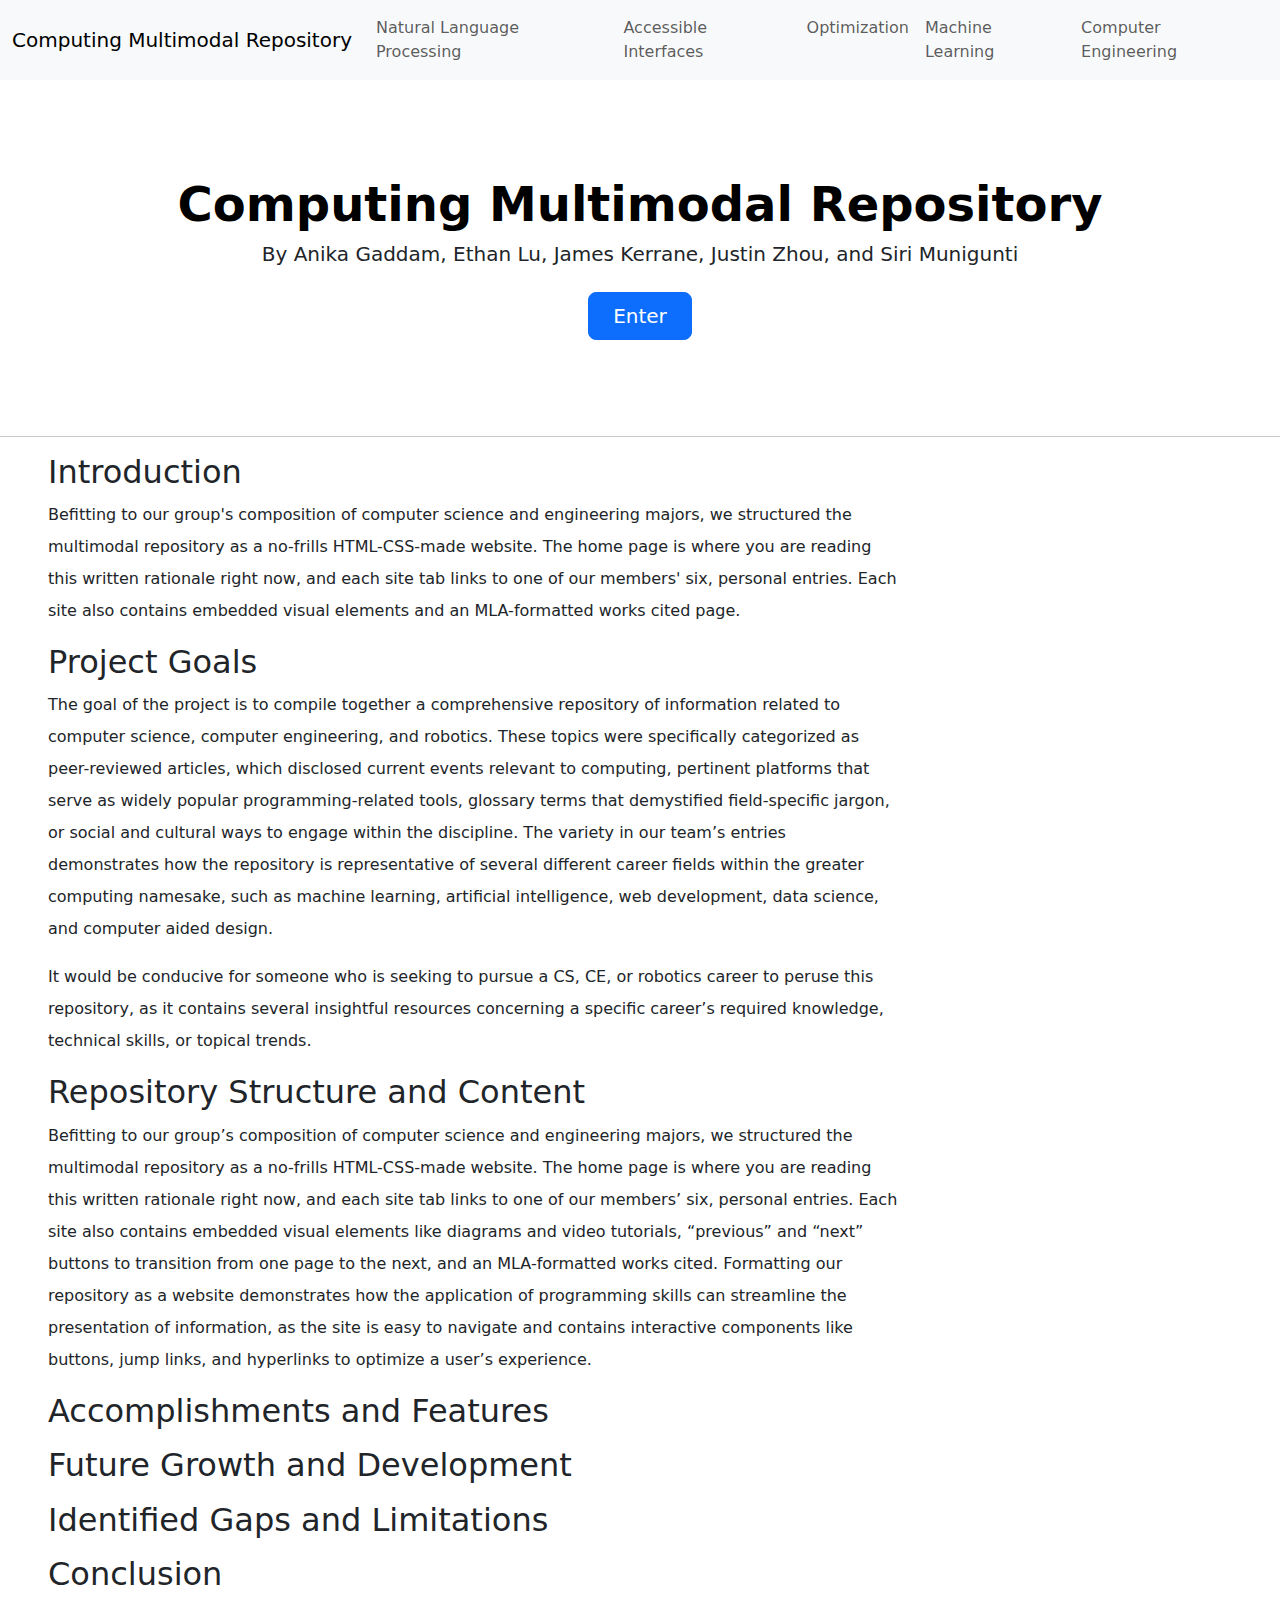
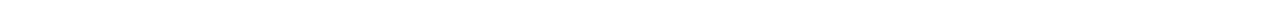
==== index.html @ 34c30ef9 "Remove unnecessary stylesheets, update styling" ====
<!DOCTYPE html>
<html lang="en">

<head>
    <meta charset="UTF-8" />
    <meta name="viewport" content="width=device-width, initial-scale=1" />
    <meta http-equiv="X-UA-Compatible" content="ie=edge" />
    <title>Computing Multimodal Repository</title>
    <!-- Bootstrap -->
    <link href="https://cdn.jsdelivr.net/npm/bootstrap@5.3.3/dist/css/bootstrap.min.css" rel="stylesheet"
        integrity="sha384-QWTKZyjpPEjISv5WaRU9OFeRpok6YctnYmDr5pNlyT2bRjXh0JMhjY6hW+ALEwIH" crossorigin="anonymous" />
    <link rel="stylesheet" href="index.css" />
</head>

<body>
    <!-- Navigation bar-->
    <nav class="navbar navbar-expand-lg bg-body-tertiary">
        <div class="container-fluid">
            <a class="navbar-brand" href="index.html">Computing Multimodal Repository</a>
            <button class="navbar-toggler" type="button" data-bs-toggle="collapse" data-bs-target="#navbarNav"
                aria-controls="navbarNav" aria-expanded="false" aria-label="Toggle navigation">
                <span class="navbar-toggler-icon"></span>
            </button>
            <div class="collapse navbar-collapse" id="navbarNav">
                <ul class="navbar-nav">
                    <li class="nav-item">
                        <a class="nav-link" href="natural-language-processing.html">Natural Language Processing</a>
                    </li>
                    <li class="nav-item">
                        <a class="nav-link" href="accessible-interfaces.html">Accessible Interfaces</a>
                    </li>
                    <li class="nav-item">
                        <a class="nav-link" href="optimization.html">Optimization</a>
                    </li>
                    <li class="nav-item">
                        <a class="nav-link" href="machine-learning.html">Machine Learning</a>
                    </li>
                    <li class="nav-item">
                        <a class="nav-link" href="computer-engineering.html">Computer Engineering</a>
                    </li>
                </ul>
            </div>
        </div>
    </nav>
    <!-- End navigation bar-->

    <!-- Begin main content -->
    <main>
        <div class="px-4 py-5 my-5 text-center">
            <h1 class="display-5 fw-bold text-body-emphasis">
                Computing Multimodal Repository
            </h1>
            <span class="h5 fw-light">By Anika Gaddam, Ethan Lu, James Kerrane, Justin Zhou, and Siri Munigunti</span>
            <div class="col-lg-6 mx-auto mt-4">
                <a href="natural-language-processing.html" class="btn btn-primary btn-lg px-4 gap-3">Enter</a>
            </div>
        </div>

        <hr />

        <div class="mx-5 lh-lg content-width">
            <h2>Introduction</h2>
            <!--
            * Brief overview of the project
            * Statement of the main goal: creating a repository for your field
            * Hook to engage the reader
            -->
            <p>Befitting to our group's composition of computer science and engineering majors, we structured the
                multimodal repository as a no-frills HTML-CSS-made website.</span> The home page is where you are
                reading this written rationale right now, and each site tab links to one of our members' six, personal
                entries. Each site also contains embedded visual elements and an MLA-formatted works cited page.</p>

            <h2>Project Goals</h2>
            <!--
            * Detailed explanation of specific project objectives
            * How these goals align with creating a comprehensive repository
            * Importance of these goals to the field
            -->
            <p>The goal of the project is to compile together a comprehensive repository of information related to
                computer science, computer engineering, and robotics. These topics were specifically categorized as
                peer-reviewed articles, which disclosed current events relevant to computing, pertinent platforms that
                serve as widely popular programming-related tools, glossary terms that demystified field-specific
                jargon, or social and cultural ways to engage within the discipline. The variety in our team’s entries
                demonstrates how the repository is representative of several different career fields within the greater
                computing namesake, such as machine learning, artificial intelligence, web development, data science,
                and computer aided design.</p>
            <p>It would be conducive for someone who is seeking to pursue a CS, CE, or robotics career to peruse this
                repository, as it contains several insightful resources concerning a specific career’s required
                knowledge, technical skills, or topical trends.</p>

            <h2>Repository Structure and Content</h2>
            <!--
            * Overview of the repository's organization
            * Types of information included
            * How the structure supports the project goals
            -->
            <p>Befitting to our group’s composition of computer science and engineering majors, we structured the
                multimodal repository as a no-frills HTML-CSS-made website. The home page is where you are reading this
                written rationale right now, and each site tab links to one of our members’ six, personal entries. Each
                site also contains embedded visual elements like diagrams and video tutorials, “previous” and “next”
                buttons to transition from one page to the next, and an MLA-formatted works cited. Formatting our
                repository as a website demonstrates how the application of programming skills can streamline the
                presentation of information, as the site is easy to navigate and contains interactive components like
                buttons, jump links, and hyperlinks to optimize a user’s experience.</p>

            <h2>Accomplishments and Features</h2>
            <!--
            * Key features of the repository
            * How these features contribute to achieving the project goals
            * Unique aspects that set this repository apart
            -->
            <p></p>

            <h2>Future Growth and Development</h2>
            <!--
            * Potential areas for expansion
            * Plans for keeping the repository up-to-date
            * Opportunities for user contributions or collaborations
            -->
            <p></p>

            <h2>Identified Gaps and Limitations</h2>
            <!--
            * Current limitations of the repository
            * Areas where more information is needed
            * Challenges faced and how they might be addressed
            -->
            <p></p>

            <h2>Conclusion</h2>
            <!--
            * Recap of the project's significance
            * Call to action for users or potential contributors
            * Final thoughts on the repository's impact on the field
            -->
            <p></p>
        </div>

        </div>

    </main>
    <!-- End main content -->

    <!-- Bootstrap -->
    <script src="https://cdn.jsdelivr.net/npm/bootstrap@5.3.3/dist/js/bootstrap.bundle.min.js"
        integrity="sha384-YvpcrYf0tY3lHB60NNkmXc5s9fDVZLESaAA55NDzOxhy9GkcIdslK1eN7N6jIeHz"
        crossorigin="anonymous"></script>
</body>

</html>
---- index.css ----
.content-width {
    max-width: 850px;
}
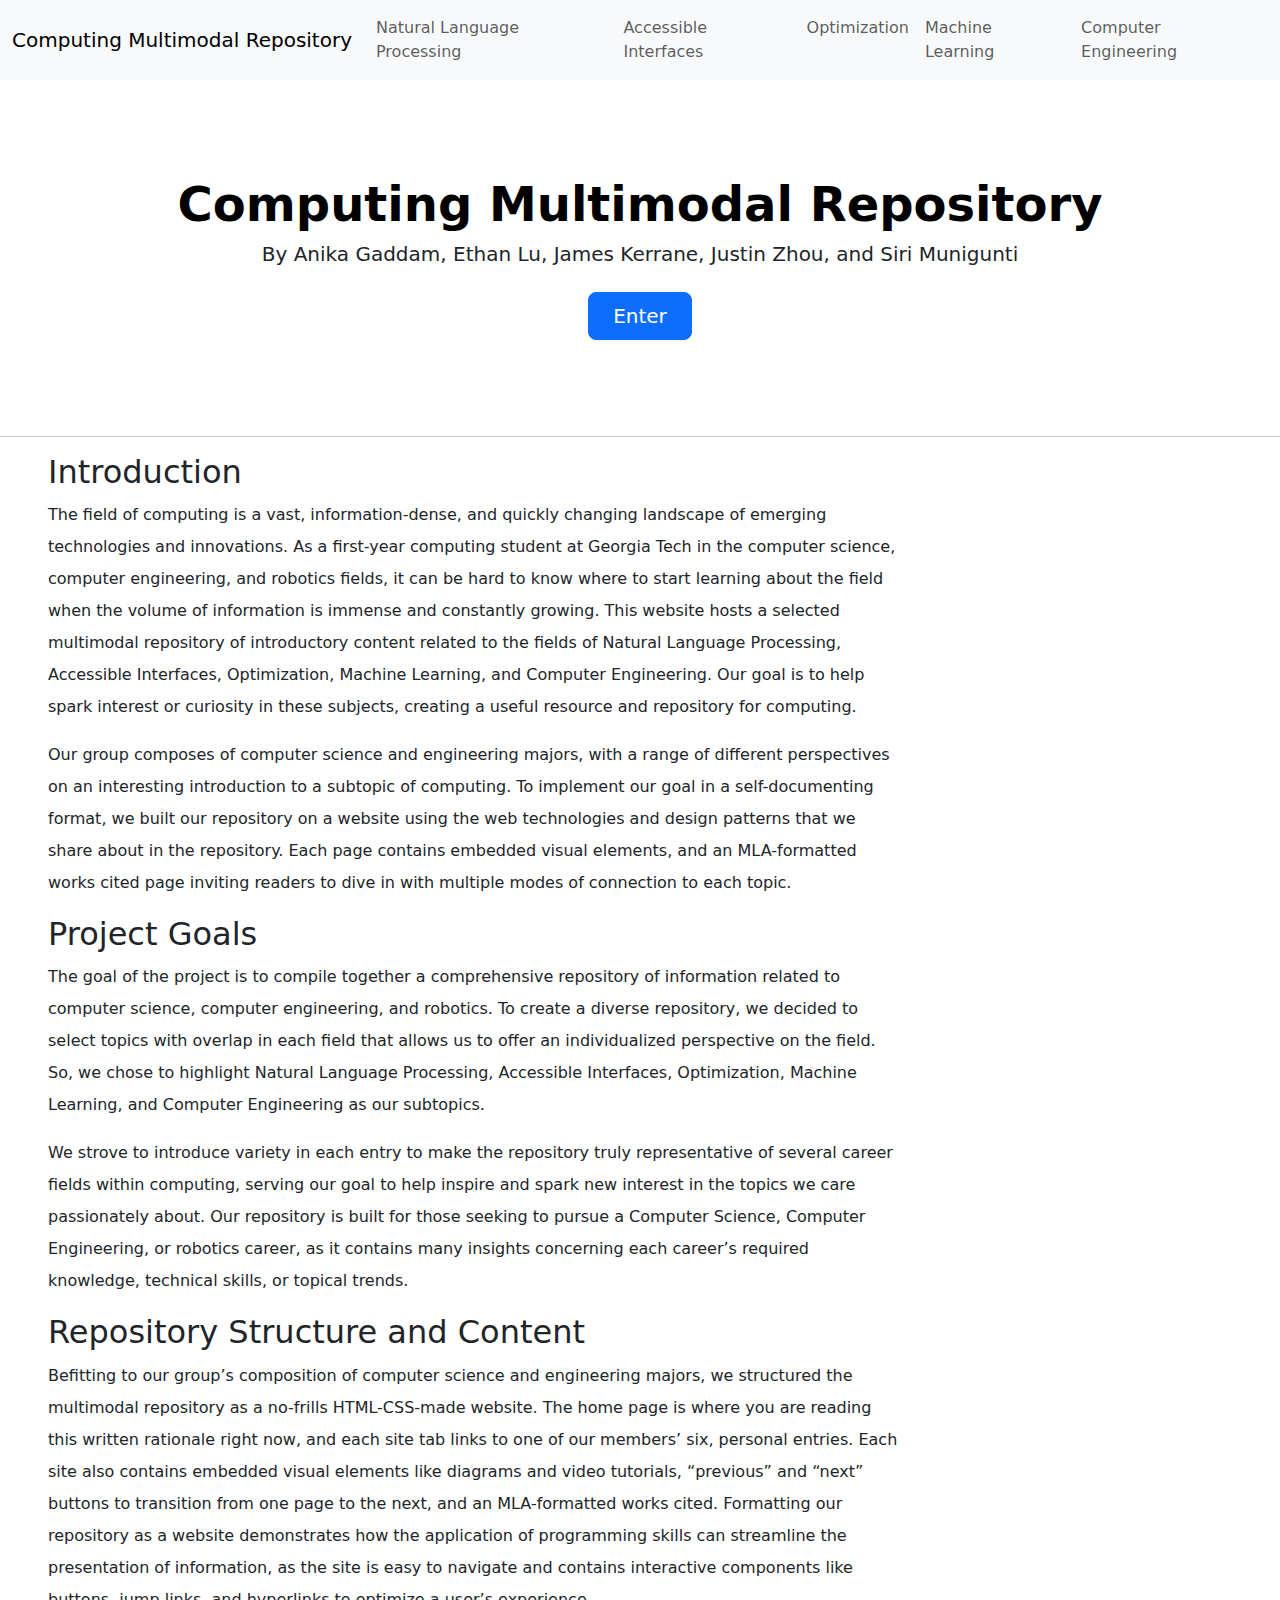
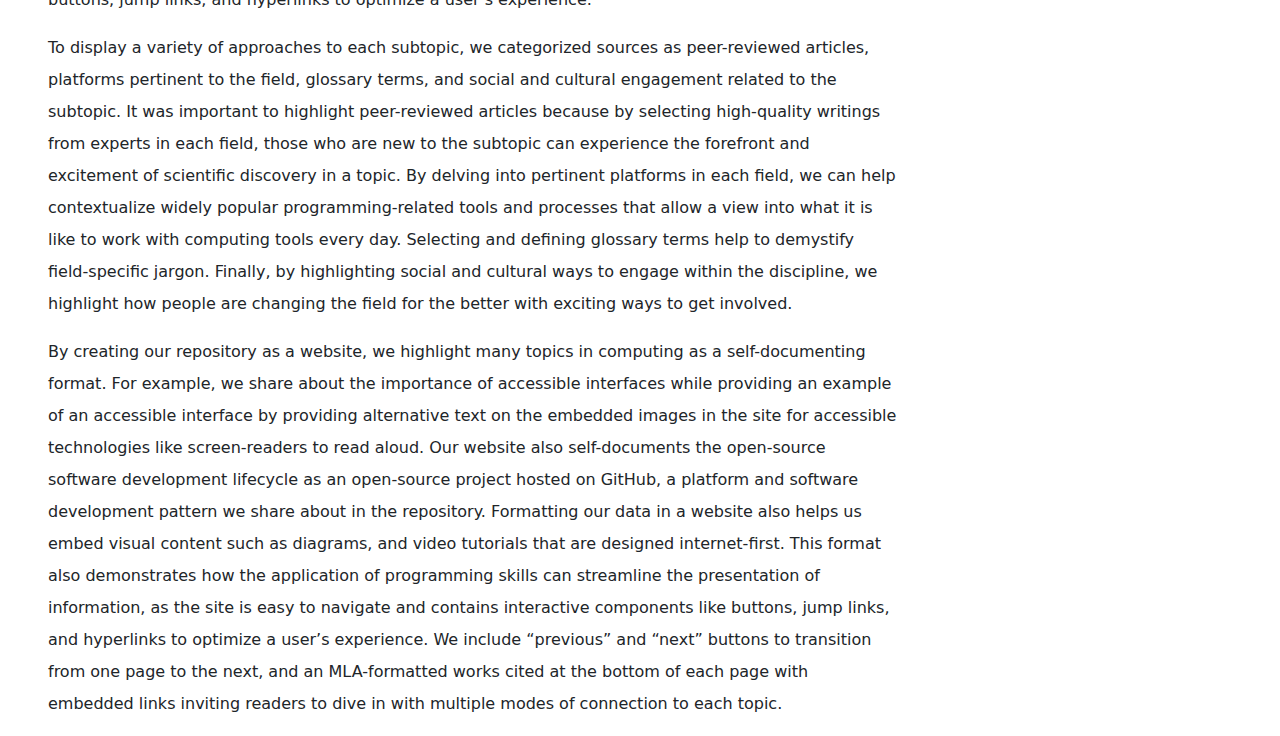
==== commit 38400c75: "Add first half of introduction" ====
--- a/index.html
+++ b/index.html
@@ -65,10 +65,19 @@
             * Statement of the main goal: creating a repository for your field
             * Hook to engage the reader
             -->
-            <p>Befitting to our group's composition of computer science and engineering majors, we structured the
-                multimodal repository as a no-frills HTML-CSS-made website.</span> The home page is where you are
-                reading this written rationale right now, and each site tab links to one of our members' six, personal
-                entries. Each site also contains embedded visual elements and an MLA-formatted works cited page.</p>
+            <p>The field of computing is a vast, information-dense, and quickly changing landscape of emerging
+                technologies and innovations. As a first-year computing student at Georgia Tech in the computer science,
+                computer engineering, and robotics fields, it can be hard to know where to start learning about the
+                field when the volume of information is immense and constantly growing. This website hosts a selected
+                multimodal repository of introductory content related to the fields of Natural Language Processing,
+                Accessible Interfaces, Optimization, Machine Learning, and Computer Engineering. Our goal is to help
+                spark interest or curiosity in these subjects, creating a useful resource and repository for computing.
+            </p>
+            <p>Our group composes of computer science and engineering majors, with a range of different perspectives on
+                an interesting introduction to a subtopic of computing. To implement our goal in a self-documenting
+                format, we built our repository on a website using the web technologies and design patterns that we
+                share about in the repository. Each page contains embedded visual elements, and an MLA-formatted works
+                cited page inviting readers to dive in with multiple modes of connection to each topic.</p>
 
             <h2>Project Goals</h2>
             <!--
@@ -77,15 +86,14 @@
             * Importance of these goals to the field
             -->
             <p>The goal of the project is to compile together a comprehensive repository of information related to
-                computer science, computer engineering, and robotics. These topics were specifically categorized as
-                peer-reviewed articles, which disclosed current events relevant to computing, pertinent platforms that
-                serve as widely popular programming-related tools, glossary terms that demystified field-specific
-                jargon, or social and cultural ways to engage within the discipline. The variety in our team’s entries
-                demonstrates how the repository is representative of several different career fields within the greater
-                computing namesake, such as machine learning, artificial intelligence, web development, data science,
-                and computer aided design.</p>
-            <p>It would be conducive for someone who is seeking to pursue a CS, CE, or robotics career to peruse this
-                repository, as it contains several insightful resources concerning a specific career’s required
+                computer science, computer engineering, and robotics. To create a diverse repository, we decided to
+                select topics with overlap in each field that allows us to offer an individualized perspective on the
+                field. So, we chose to highlight Natural Language Processing, Accessible Interfaces, Optimization,
+                Machine Learning, and Computer Engineering as our subtopics.</p>
+            <p>We strove to introduce variety in each entry to make the repository truly representative of several
+                career fields within computing, serving our goal to help inspire and spark new interest in the topics we
+                care passionately about. Our repository is built for those seeking to pursue a Computer Science,
+                Computer Engineering, or robotics career, as it contains many insights concerning each career’s required
                 knowledge, technical skills, or topical trends.</p>
 
             <h2>Repository Structure and Content</h2>
@@ -102,8 +110,30 @@
                 repository as a website demonstrates how the application of programming skills can streamline the
                 presentation of information, as the site is easy to navigate and contains interactive components like
                 buttons, jump links, and hyperlinks to optimize a user’s experience.</p>
+            <p>To display a variety of approaches to each subtopic, we categorized sources as peer-reviewed articles,
+                platforms pertinent to the field, glossary terms, and social and cultural engagement related to the
+                subtopic. It was important to highlight peer-reviewed articles because by selecting high-quality
+                writings from experts in each field, those who are new to the subtopic can experience the forefront and
+                excitement of scientific discovery in a topic. By delving into pertinent platforms in each field, we can
+                help contextualize widely popular programming-related tools and processes that allow a view into what it
+                is like to work with computing tools every day. Selecting and defining glossary terms help to demystify
+                field-specific jargon. Finally, by highlighting social and cultural ways to engage within the
+                discipline, we highlight how people are changing the field for the better with exciting ways to get
+                involved.</p>
+            <p>By creating our repository as a website, we highlight many topics in computing as a self-documenting
+                format. For example, we share about the importance of accessible interfaces while providing an example
+                of an accessible interface by providing alternative text on the embedded images in the site for
+                accessible technologies like screen-readers to read aloud. Our website also self-documents the
+                open-source software development lifecycle as an open-source project hosted on GitHub, a platform and
+                software development pattern we share about in the repository. Formatting our data in a website also
+                helps us embed visual content such as diagrams, and video tutorials that are designed internet-first.
+                This format also demonstrates how the application of programming skills can streamline the presentation
+                of information, as the site is easy to navigate and contains interactive components like buttons, jump
+                links, and hyperlinks to optimize a user’s experience. We include “previous” and “next” buttons to
+                transition from one page to the next, and an MLA-formatted works cited at the bottom of each page with
+                embedded links inviting readers to dive in with multiple modes of connection to each topic. </p>
 
-            <h2>Accomplishments and Features</h2>
+            <!-- <h2>Accomplishments and Features</h2> -->
             <!--
             * Key features of the repository
             * How these features contribute to achieving the project goals
@@ -111,7 +141,7 @@
             -->
             <p></p>
 
-            <h2>Future Growth and Development</h2>
+            <!-- <h2>Future Growth and Development</h2> -->
             <!--
             * Potential areas for expansion
             * Plans for keeping the repository up-to-date
@@ -119,7 +149,7 @@
             -->
             <p></p>
 
-            <h2>Identified Gaps and Limitations</h2>
+            <!-- <h2>Identified Gaps and Limitations</h2> -->
             <!--
             * Current limitations of the repository
             * Areas where more information is needed
@@ -127,7 +157,7 @@
             -->
             <p></p>
 
-            <h2>Conclusion</h2>
+            <!-- <h2>Conclusion</h2> -->
             <!--
             * Recap of the project's significance
             * Call to action for users or potential contributors
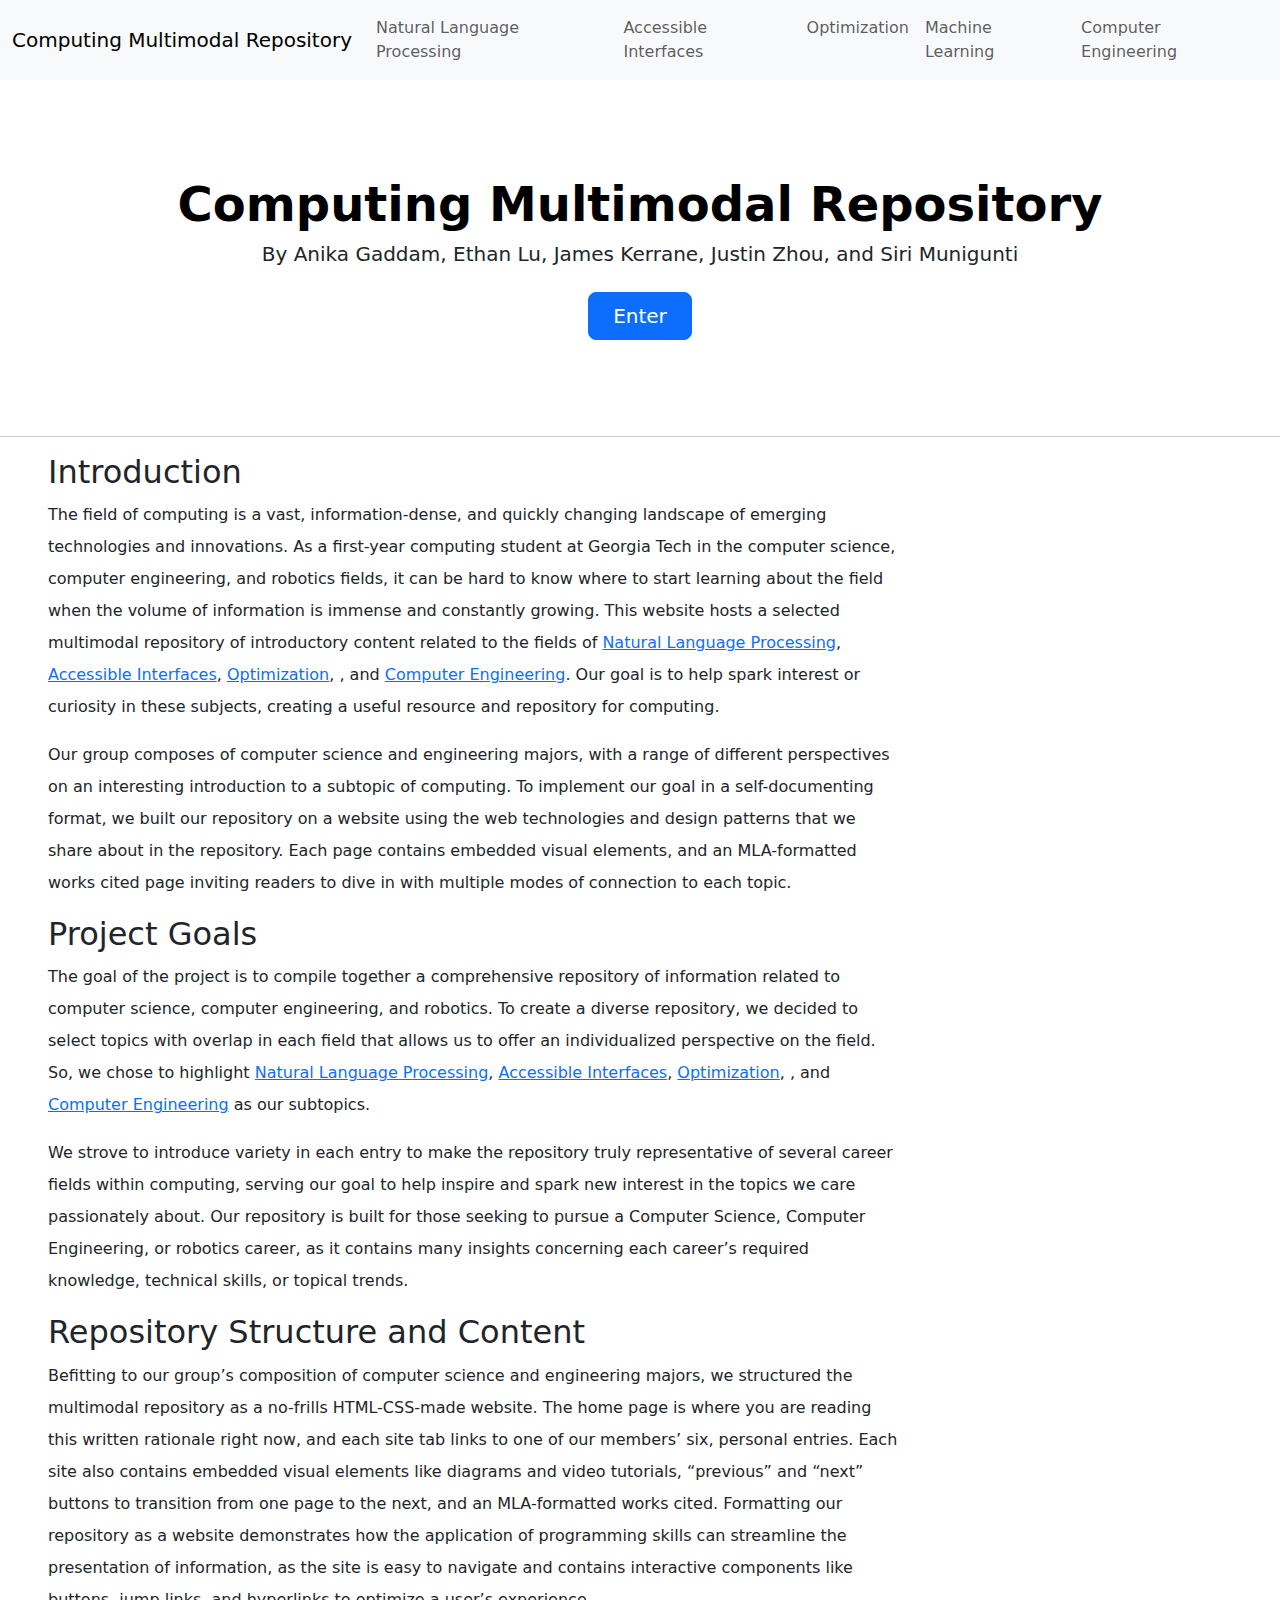
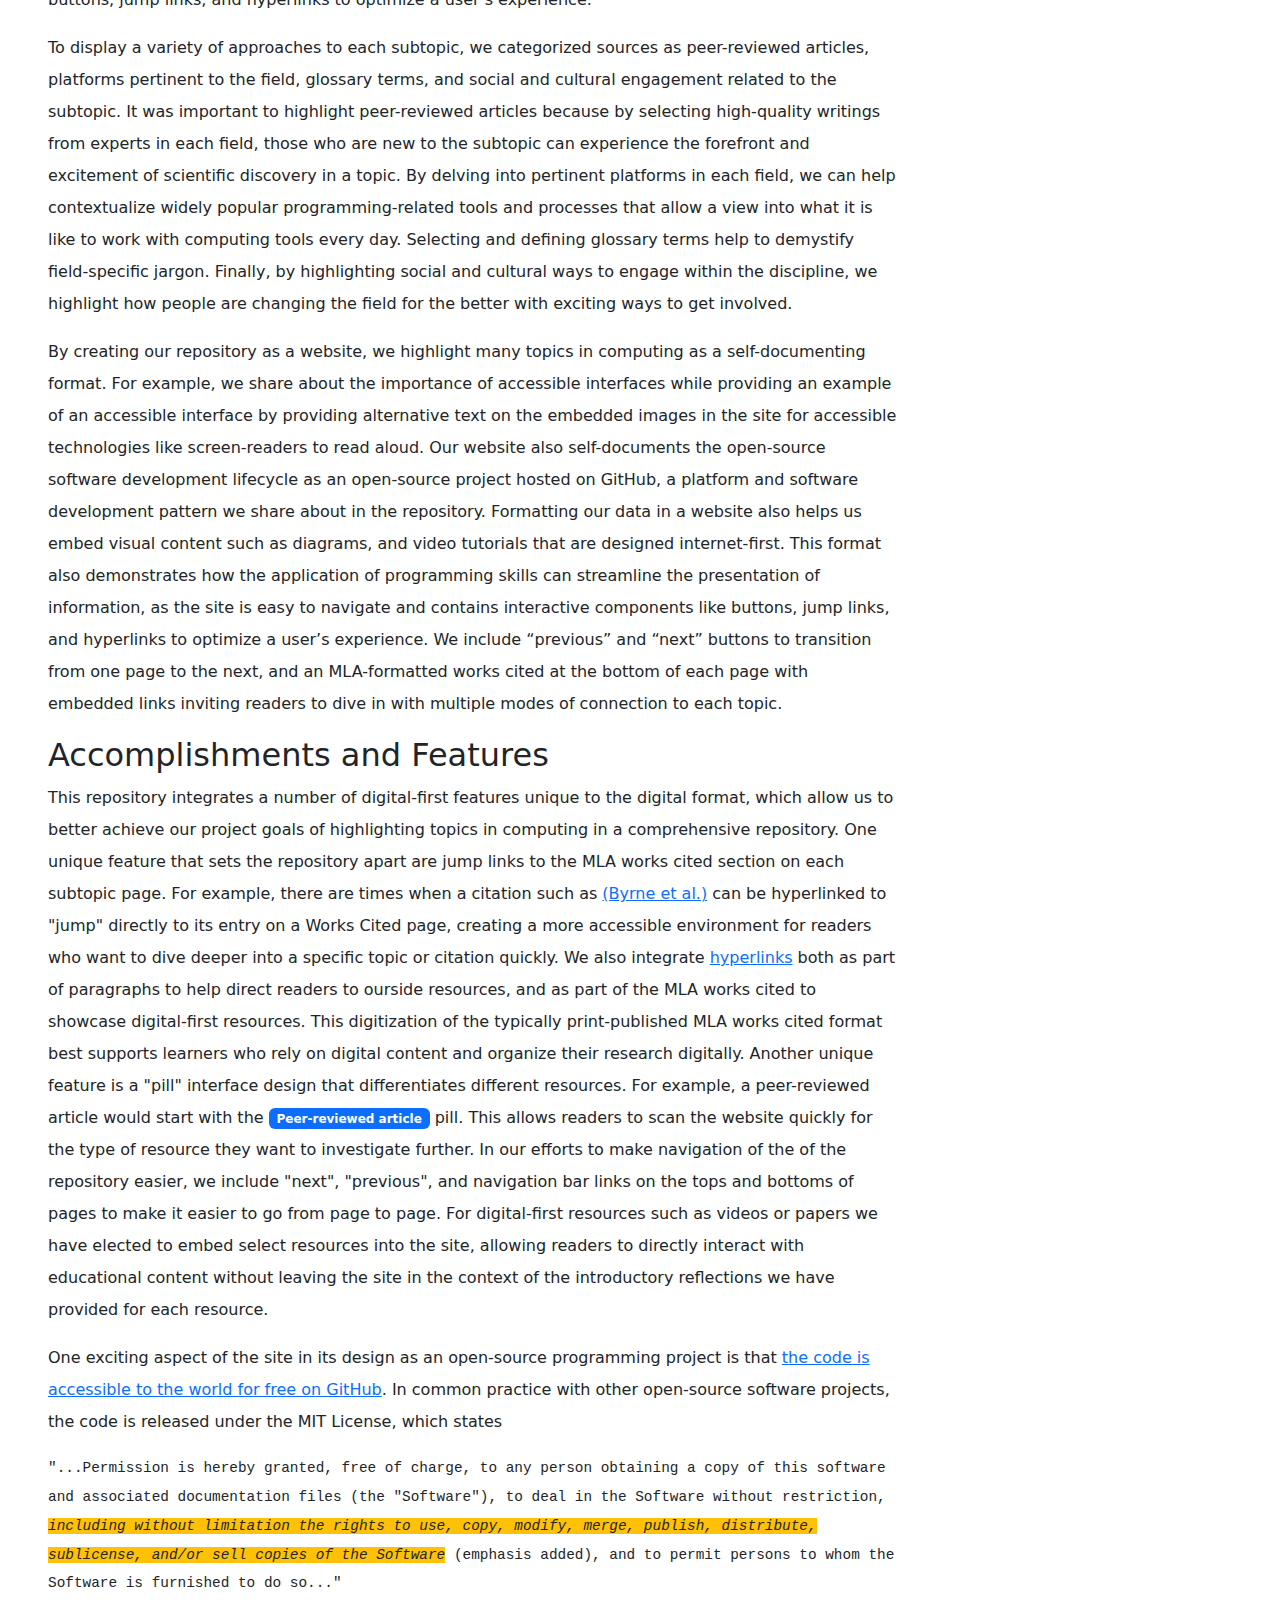
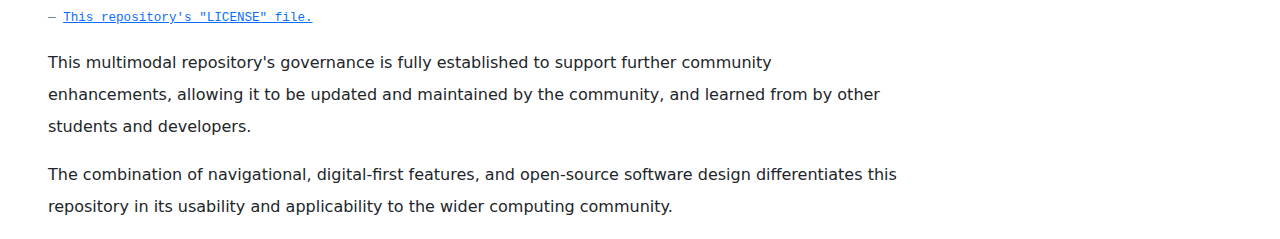
==== commit 39d8468a: "Add accomplishments and features" ====
--- a/index.html
+++ b/index.html
@@ -65,12 +65,15 @@
             * Statement of the main goal: creating a repository for your field
             * Hook to engage the reader
             -->
-            <p>The field of computing is a vast, information-dense, and quickly changing landscape of emerging
+            <p id="jump">The field of computing is a vast, information-dense, and quickly changing landscape of emerging
                 technologies and innovations. As a first-year computing student at Georgia Tech in the computer science,
                 computer engineering, and robotics fields, it can be hard to know where to start learning about the
                 field when the volume of information is immense and constantly growing. This website hosts a selected
-                multimodal repository of introductory content related to the fields of Natural Language Processing,
-                Accessible Interfaces, Optimization, Machine Learning, and Computer Engineering. Our goal is to help
+                multimodal repository of introductory content related to the fields of <a
+                    href="natural-language-processing.html">Natural Language Processing</a>,
+                <a href="accessible-interfaces.html">Accessible Interfaces</a>, <a
+                    href="optimization.html">Optimization</a>, <a href="machine-learning.html" Machine Learning></a>,
+                and <a href="computer-engineering.html">Computer Engineering</a>. Our goal is to help
                 spark interest or curiosity in these subjects, creating a useful resource and repository for computing.
             </p>
             <p>Our group composes of computer science and engineering majors, with a range of different perspectives on
@@ -88,8 +91,12 @@
             <p>The goal of the project is to compile together a comprehensive repository of information related to
                 computer science, computer engineering, and robotics. To create a diverse repository, we decided to
                 select topics with overlap in each field that allows us to offer an individualized perspective on the
-                field. So, we chose to highlight Natural Language Processing, Accessible Interfaces, Optimization,
-                Machine Learning, and Computer Engineering as our subtopics.</p>
+                field. So, we chose to highlight <a href="natural-language-processing.html">Natural Language
+                    Processing</a>,
+                <a href="accessible-interfaces.html">Accessible Interfaces</a>, <a
+                    href="optimization.html">Optimization</a>, <a href="machine-learning.html" Machine Learning></a>,
+                and <a href="computer-engineering.html">Computer Engineering</a> as our subtopics.
+            </p>
             <p>We strove to introduce variety in each entry to make the repository truly representative of several
                 career fields within computing, serving our goal to help inspire and spark new interest in the topics we
                 care passionately about. Our repository is built for those seeking to pursue a Computer Science,
@@ -133,13 +140,56 @@
                 transition from one page to the next, and an MLA-formatted works cited at the bottom of each page with
                 embedded links inviting readers to dive in with multiple modes of connection to each topic. </p>
 
-            <!-- <h2>Accomplishments and Features</h2> -->
+            <h2>Accomplishments and Features</h2>
             <!--
             * Key features of the repository
             * How these features contribute to achieving the project goals
             * Unique aspects that set this repository apart
             -->
-            <p></p>
+            <p>This repository integrates a number of digital-first features unique to the digital format, which allow
+                us to better achieve our project goals of highlighting topics in computing in a comprehensive
+                repository. One unique feature that sets the repository apart are jump links to the MLA works cited
+                section on each subtopic page. For example, there are times when a citation such as <a
+                    href="#jump">(Byrne et al.)</a> can be hyperlinked to "jump" directly to its entry on a Works Cited
+                page, creating a more accessible environment for readers who want to dive deeper into a specific topic
+                or citation quickly. We also integrate <a
+                    href="https://www.merriam-webster.com/dictionary/hyperlink">hyperlinks</a> both as part of
+                paragraphs to help direct readers to ourside resources, and as part of the MLA works cited to showcase
+                digital-first resources. This digitization of the typically print-published MLA works cited format best
+                supports learners who rely on digital content and organize their research digitally. Another unique
+                feature is a "pill" interface design that differentiates different resources. For example, a
+                peer-reviewed article would start with the <span
+                    class="badge badge-pill badge-dark align-middle text-bg-primary">Peer-reviewed article</span> pill.
+                This allows readers to scan the website quickly for the type of resource they want to investigate
+                further. In our efforts to make navigation of the of the repository easier, we include "next",
+                "previous", and navigation bar links on the tops and bottoms of pages to make it easier to go from page
+                to page. For digital-first resources such as videos or papers we have elected to embed select resources
+                into the site, allowing readers to directly interact with educational content without leaving the site
+                in the context of the introductory reflections we have provided for each resource.</p>
+            <p>One exciting aspect of the site in its design as an open-source programming project is that <a
+                    href="https://github.com/thatrobotdev/multimodal-repository/">the code is accessible to the world
+                    for free on GitHub</a>. In common practice with other open-source
+                software projects, the code is released under the MIT License, which states
+
+            <blockquote class="blockquote font-monospace monospace-quote">
+                "...Permission is hereby granted, free of charge, to any person obtaining a copy
+                of this software and associated documentation files (the "Software"), to deal
+                in the Software without restriction, <em class="bg-warning">including without limitation the rights
+                    to use, copy, modify, merge, publish, distribute, sublicense, and/or sell
+                    copies of the Software</em> (emphasis added), and to permit persons to whom the Software is
+                furnished to do so..."
+                <footer class="blockquote-footer mt-2"><a
+                        href="https://github.com/thatrobotdev/multimodal-repository/blob/main/LICENSE">This repository's
+                        "LICENSE" file.</a></footer>
+            </blockquote>
+            </p>
+
+            <p>This multimodal repository's governance is fully established to support further community enhancements,
+                allowing it to be updated and maintained by the
+                community, and learned from by other students and developers.</p>
+
+            <p>The combination of navigational, digital-first features, and open-source software design differentiates
+                this repository in its usability and applicability to the wider computing community.</p>
 
             <!-- <h2>Future Growth and Development</h2> -->
             <!--
--- a/index.css
+++ b/index.css
@@ -1,3 +1,7 @@
 .content-width {
     max-width: 850px;
+}
+
+.monospace-quote {
+    font-size: 0.9em
 }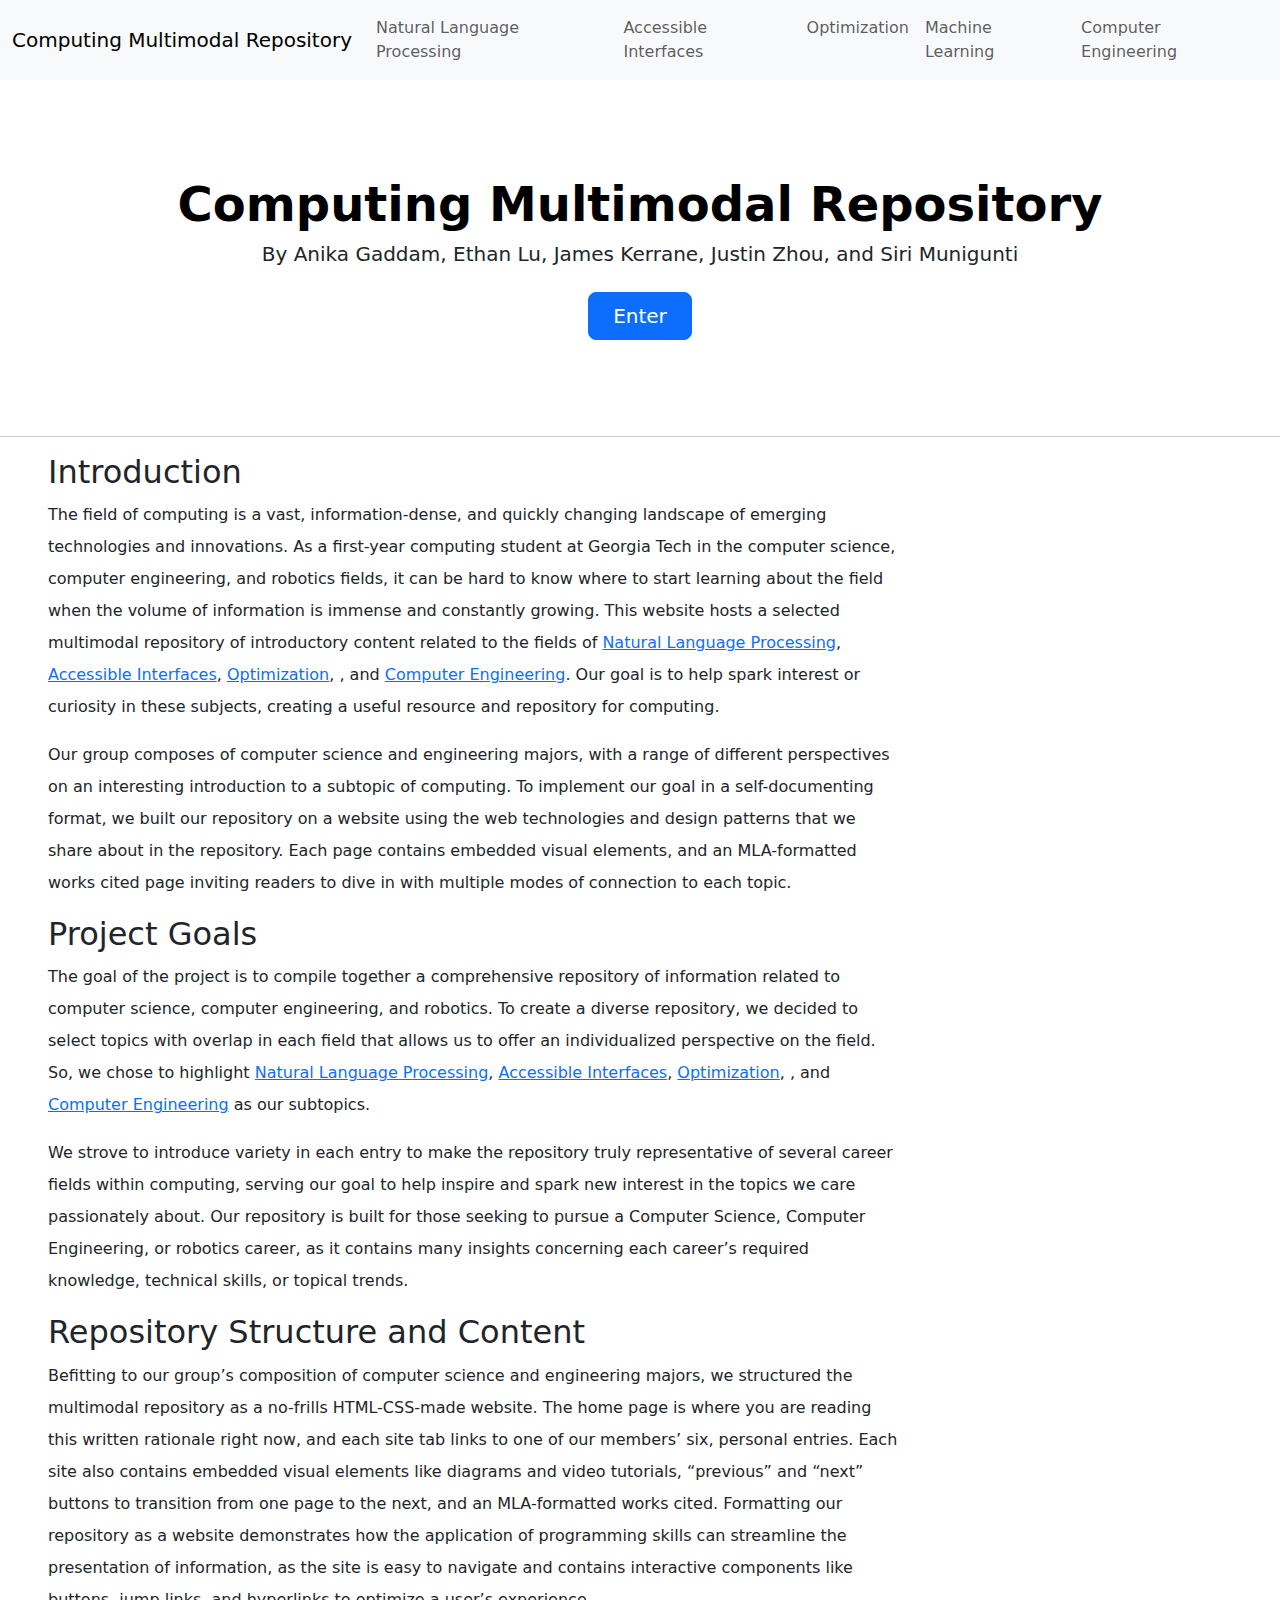
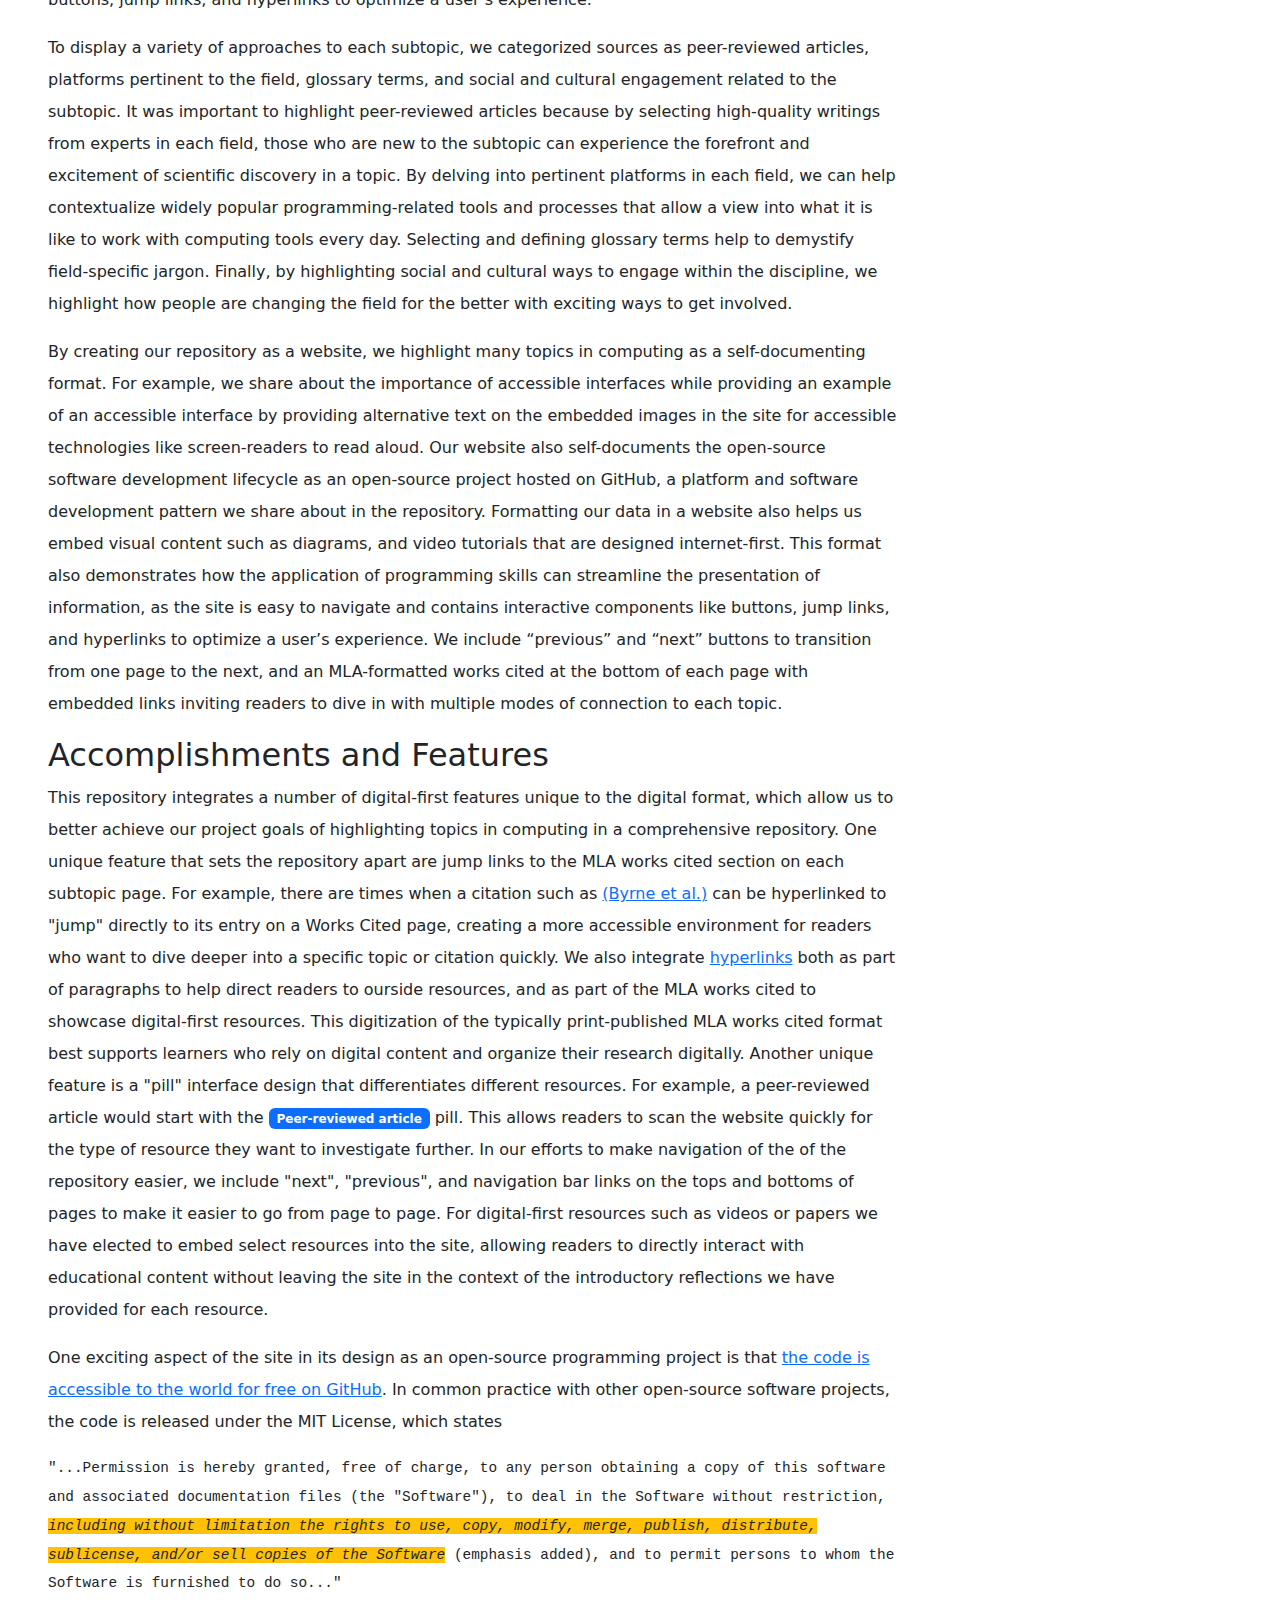
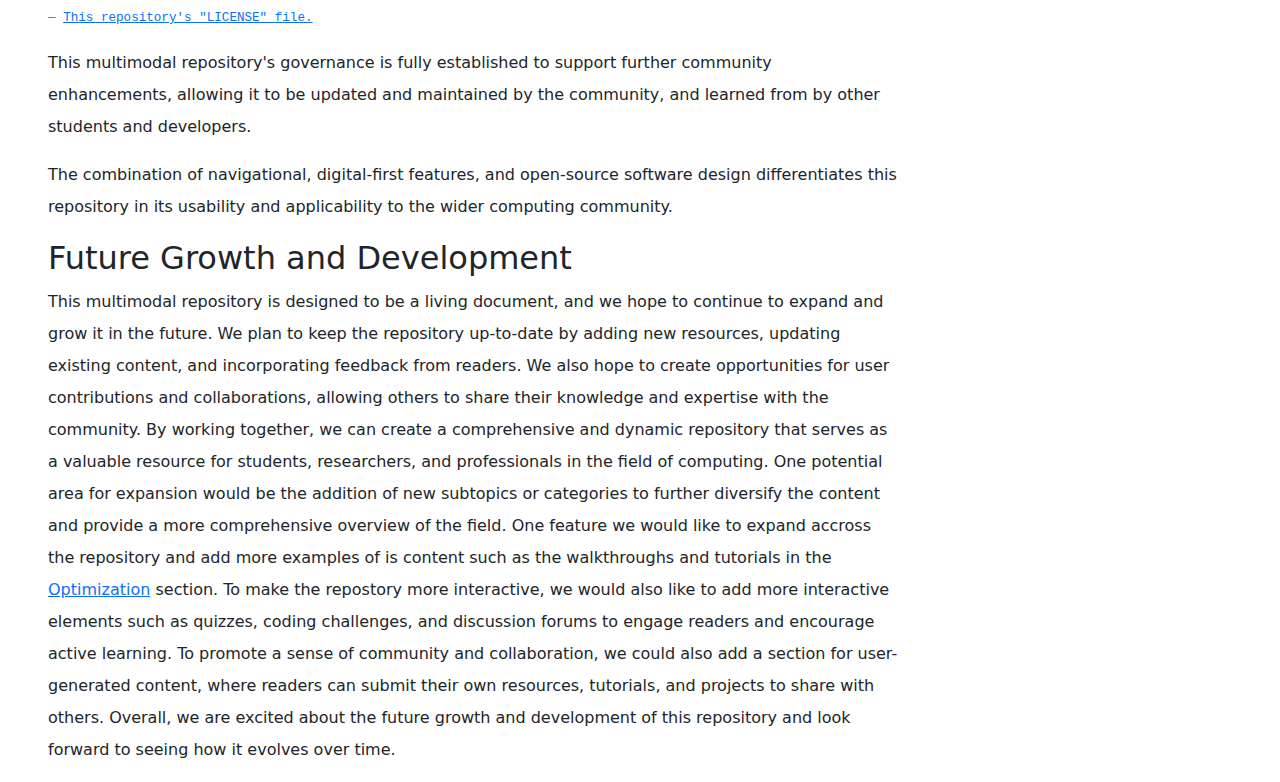
==== commit 62b06d70: "Add Future Growth and Development" ====
--- a/index.html
+++ b/index.html
@@ -191,13 +191,13 @@
             <p>The combination of navigational, digital-first features, and open-source software design differentiates
                 this repository in its usability and applicability to the wider computing community.</p>
 
-            <!-- <h2>Future Growth and Development</h2> -->
+            <h2>Future Growth and Development</h2>
             <!--
             * Potential areas for expansion
             * Plans for keeping the repository up-to-date
             * Opportunities for user contributions or collaborations
             -->
-            <p></p>
+            This multimodal repository is designed to be a living document, and we hope to continue to expand and grow it in the future. We plan to keep the repository up-to-date by adding new resources, updating existing content, and incorporating feedback from readers. We also hope to create opportunities for user contributions and collaborations, allowing others to share their knowledge and expertise with the community. By working together, we can create a comprehensive and dynamic repository that serves as a valuable resource for students, researchers, and professionals in the field of computing. One potential area for expansion would be the addition of new subtopics or categories to further diversify the content and provide a more comprehensive overview of the field. One feature we would like to expand accross the repository and add more examples of is content such as the walkthroughs and tutorials in the <a href="optimization.html">Optimization</a> section. To make the repostory more interactive, we would also like to add more interactive elements such as quizzes, coding challenges, and discussion forums to engage readers and encourage active learning. To promote a sense of community and collaboration, we could also add a section for user-generated content, where readers can submit their own resources, tutorials, and projects to share with others. Overall, we are excited about the future growth and development of this repository and look forward to seeing how it evolves over time.
 
             <!-- <h2>Identified Gaps and Limitations</h2> -->
             <!--
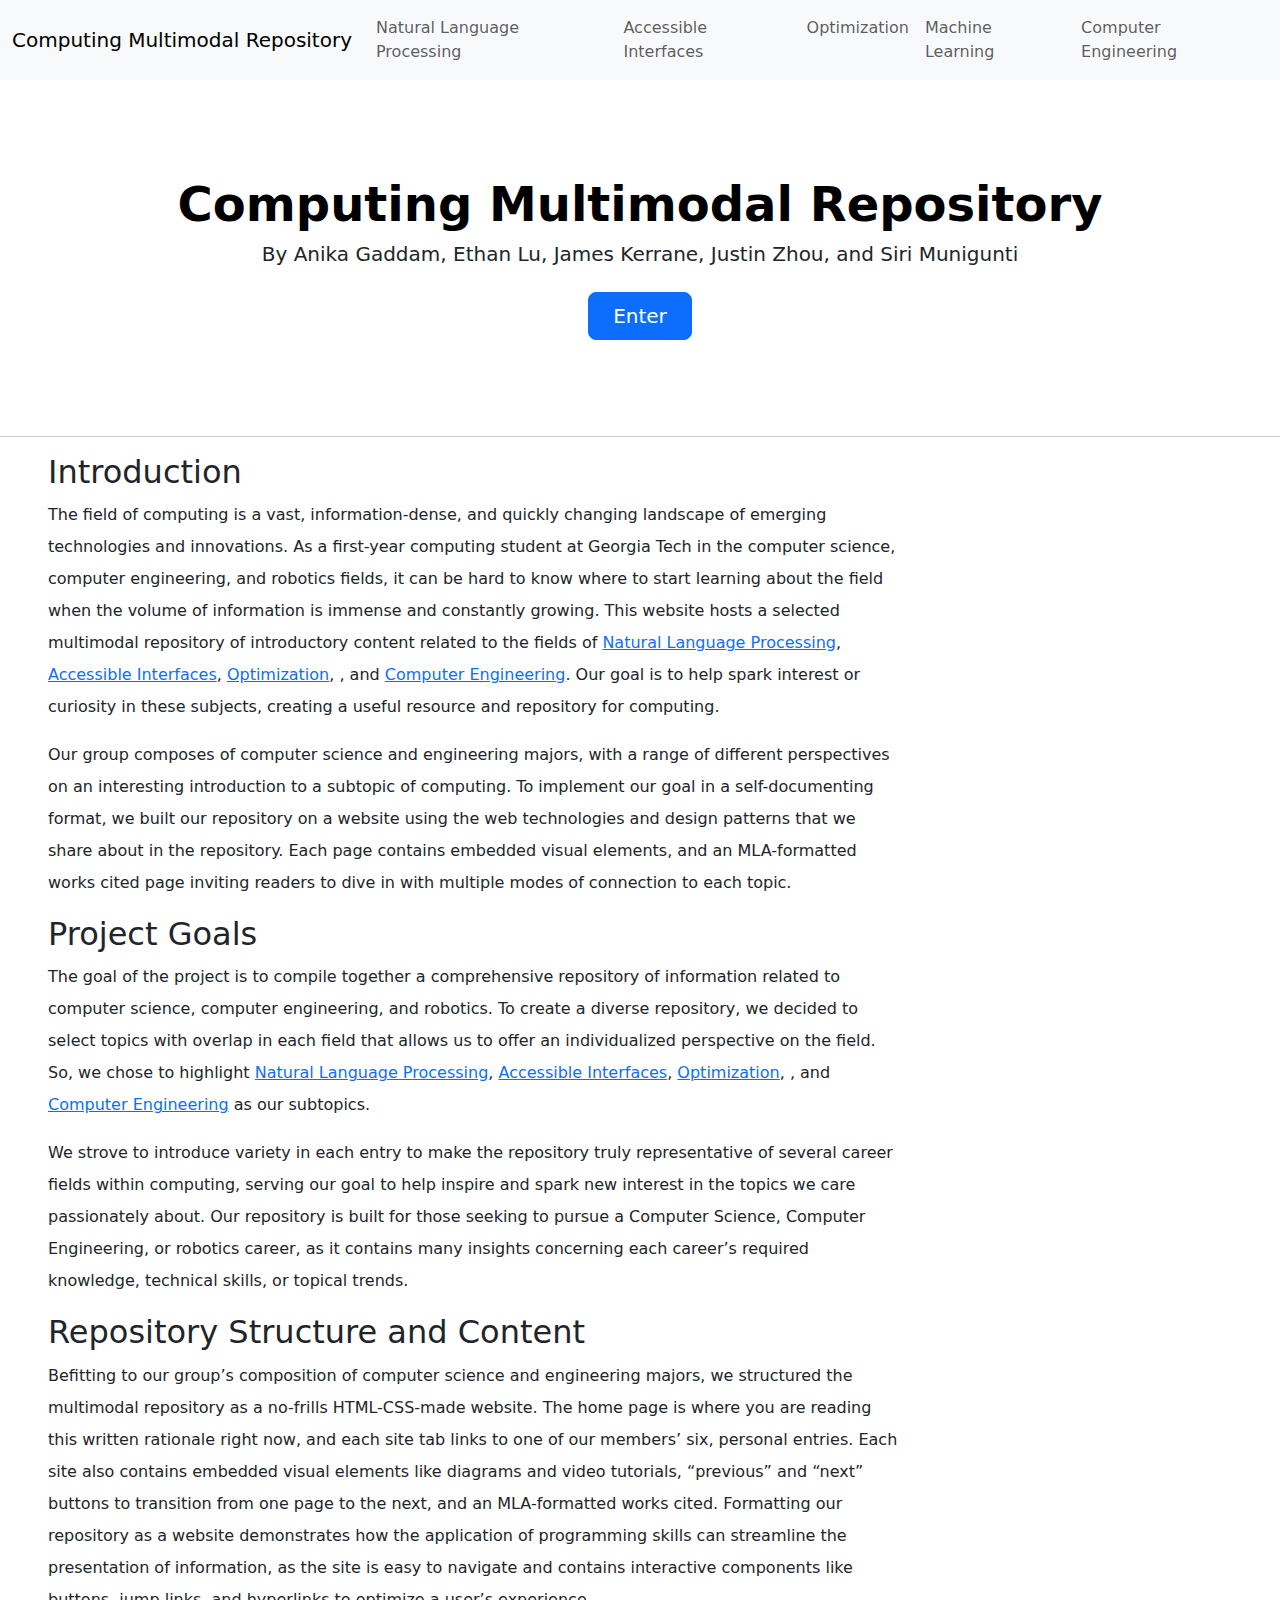
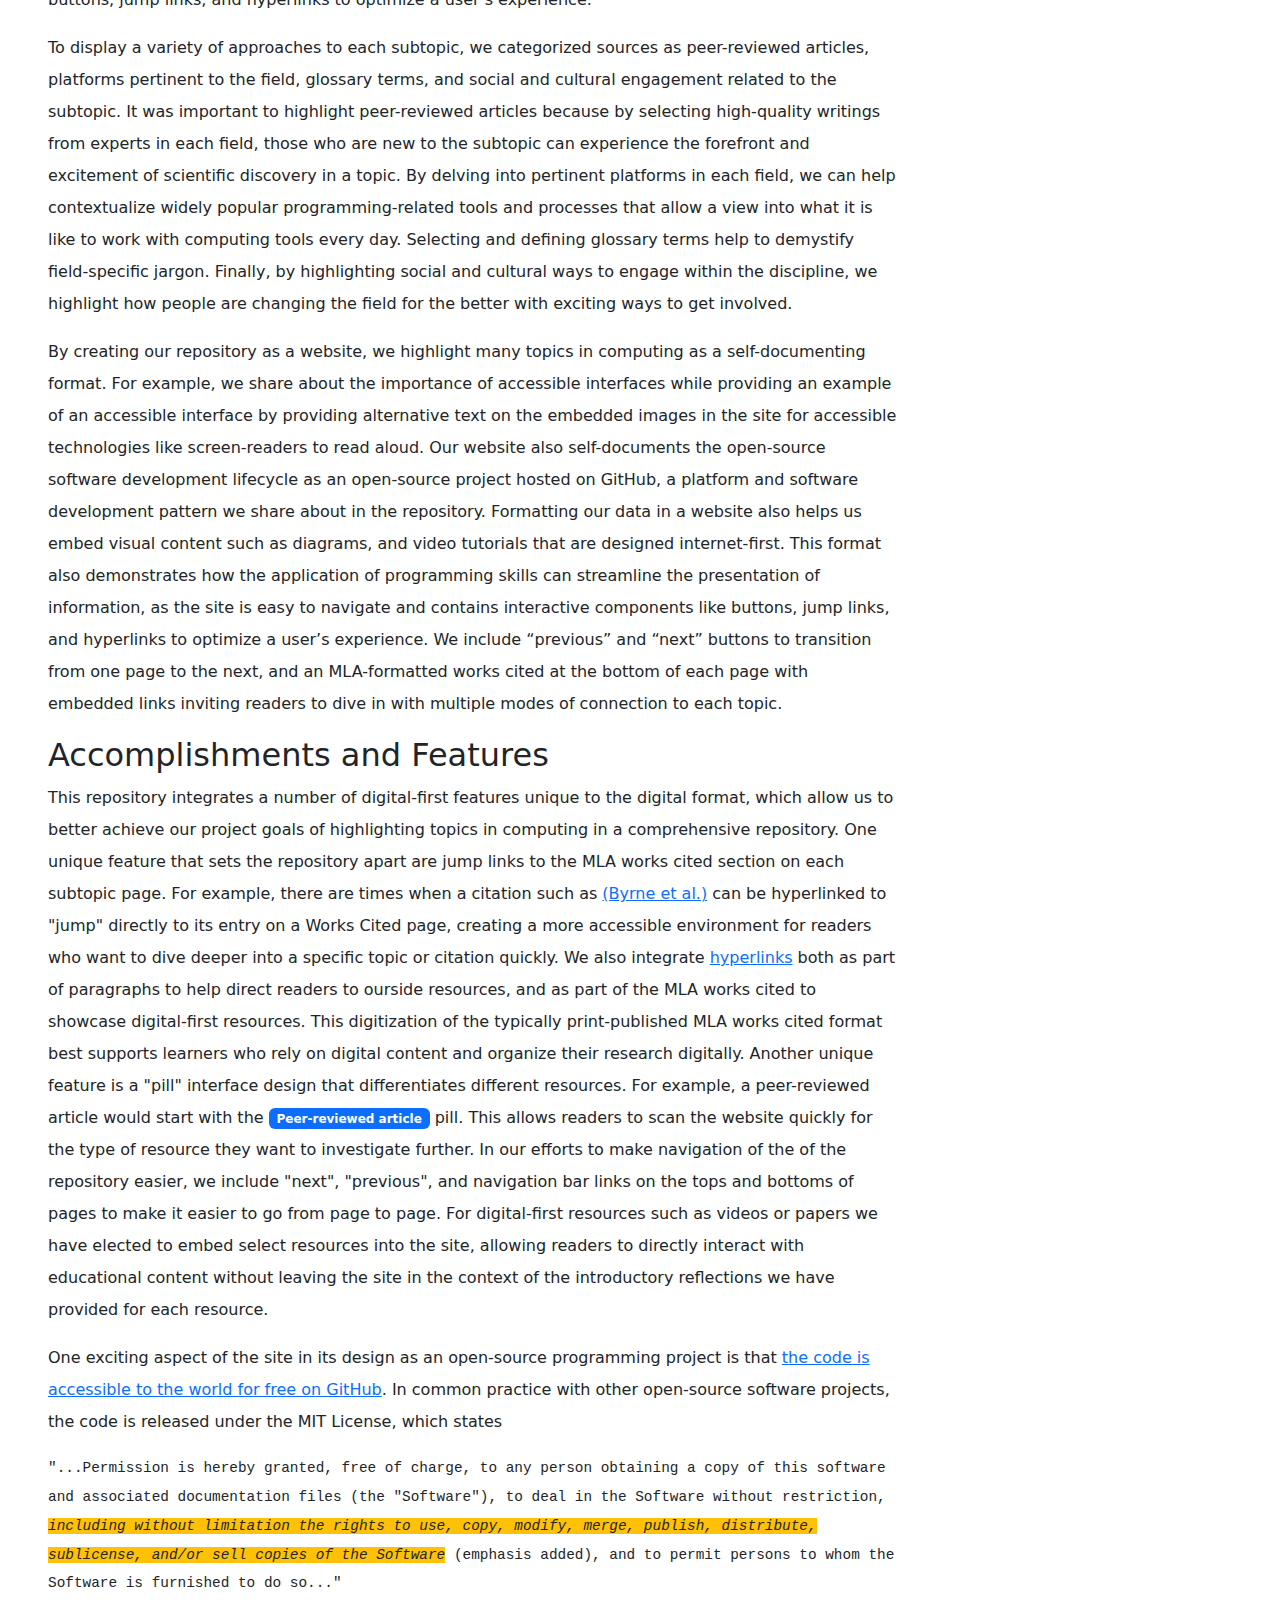
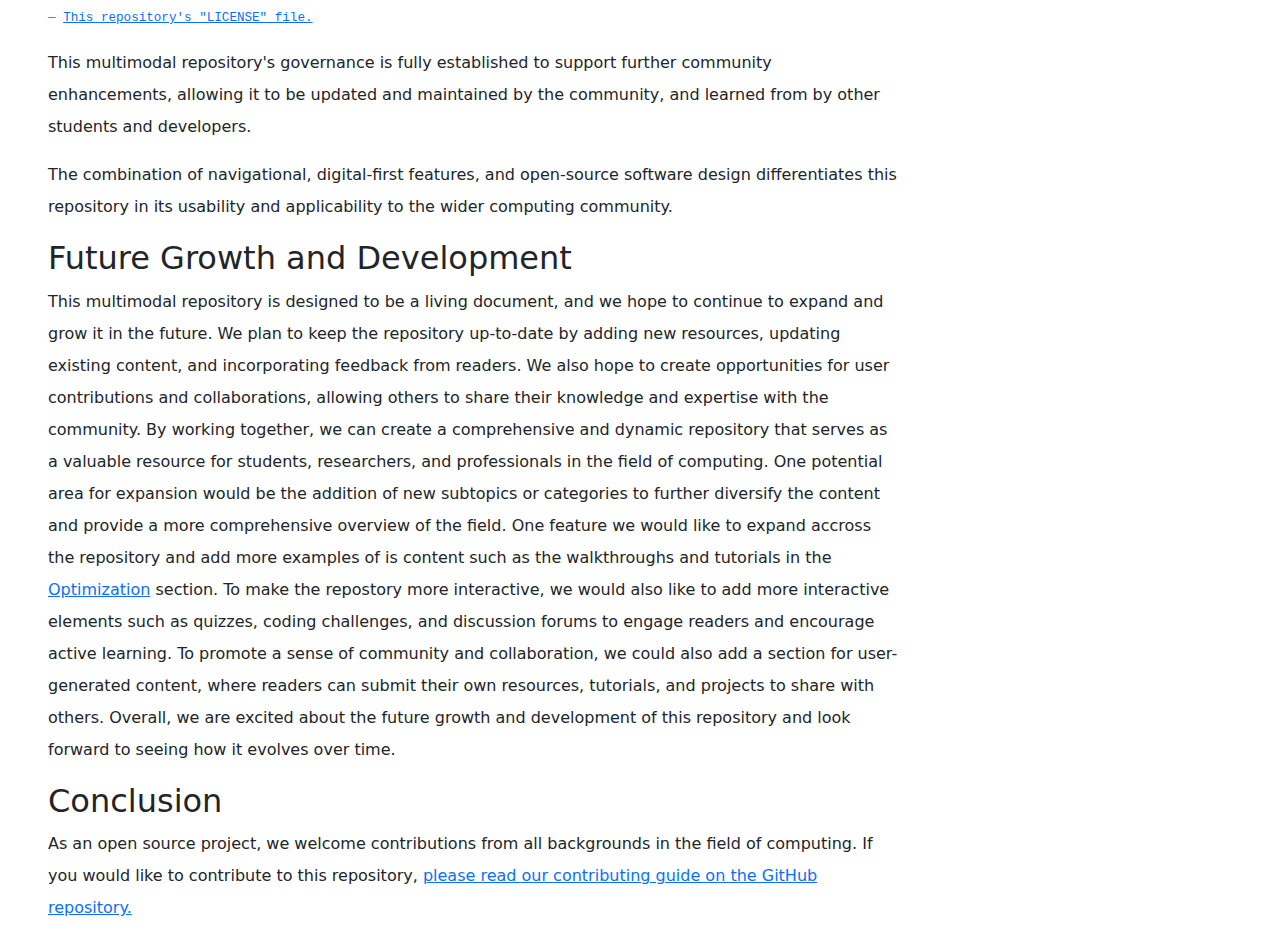
==== commit 82e2dac9: "Add call-to-action in Conclusion, contributing guide and overview in README" ====
--- a/index.html
+++ b/index.html
@@ -197,7 +197,21 @@
             * Plans for keeping the repository up-to-date
             * Opportunities for user contributions or collaborations
             -->
-            This multimodal repository is designed to be a living document, and we hope to continue to expand and grow it in the future. We plan to keep the repository up-to-date by adding new resources, updating existing content, and incorporating feedback from readers. We also hope to create opportunities for user contributions and collaborations, allowing others to share their knowledge and expertise with the community. By working together, we can create a comprehensive and dynamic repository that serves as a valuable resource for students, researchers, and professionals in the field of computing. One potential area for expansion would be the addition of new subtopics or categories to further diversify the content and provide a more comprehensive overview of the field. One feature we would like to expand accross the repository and add more examples of is content such as the walkthroughs and tutorials in the <a href="optimization.html">Optimization</a> section. To make the repostory more interactive, we would also like to add more interactive elements such as quizzes, coding challenges, and discussion forums to engage readers and encourage active learning. To promote a sense of community and collaboration, we could also add a section for user-generated content, where readers can submit their own resources, tutorials, and projects to share with others. Overall, we are excited about the future growth and development of this repository and look forward to seeing how it evolves over time.
+            This multimodal repository is designed to be a living document, and we hope to continue to expand and grow
+            it in the future. We plan to keep the repository up-to-date by adding new resources, updating existing
+            content, and incorporating feedback from readers. We also hope to create opportunities for user
+            contributions and collaborations, allowing others to share their knowledge and expertise with the community.
+            By working together, we can create a comprehensive and dynamic repository that serves as a valuable resource
+            for students, researchers, and professionals in the field of computing. One potential area for expansion
+            would be the addition of new subtopics or categories to further diversify the content and provide a more
+            comprehensive overview of the field. One feature we would like to expand accross the repository and add more
+            examples of is content such as the walkthroughs and tutorials in the <a
+                href="optimization.html">Optimization</a> section. To make the repostory more interactive, we would also
+            like to add more interactive elements such as quizzes, coding challenges, and discussion forums to engage
+            readers and encourage active learning. To promote a sense of community and collaboration, we could also add
+            a section for user-generated content, where readers can submit their own resources, tutorials, and projects
+            to share with others. Overall, we are excited about the future growth and development of this repository and
+            look forward to seeing how it evolves over time.
 
             <!-- <h2>Identified Gaps and Limitations</h2> -->
             <!--
@@ -207,13 +221,16 @@
             -->
             <p></p>
 
-            <!-- <h2>Conclusion</h2> -->
+            <h2>Conclusion</h2>
             <!--
             * Recap of the project's significance
             * Call to action for users or potential contributors
             * Final thoughts on the repository's impact on the field
             -->
-            <p></p>
+            <p>As an open source project, we welcome contributions from all backgrounds in the field of computing. If
+                you would like to contribute to this repository, <a
+                    href="https://github.com/thatrobotdev/multimodal-repository?tab=readme-ov-file#contributing?tab=readme-ov-file#contributing">please
+                    read our contributing guide on the GitHub repository.</a></p>
         </div>
 
         </div>
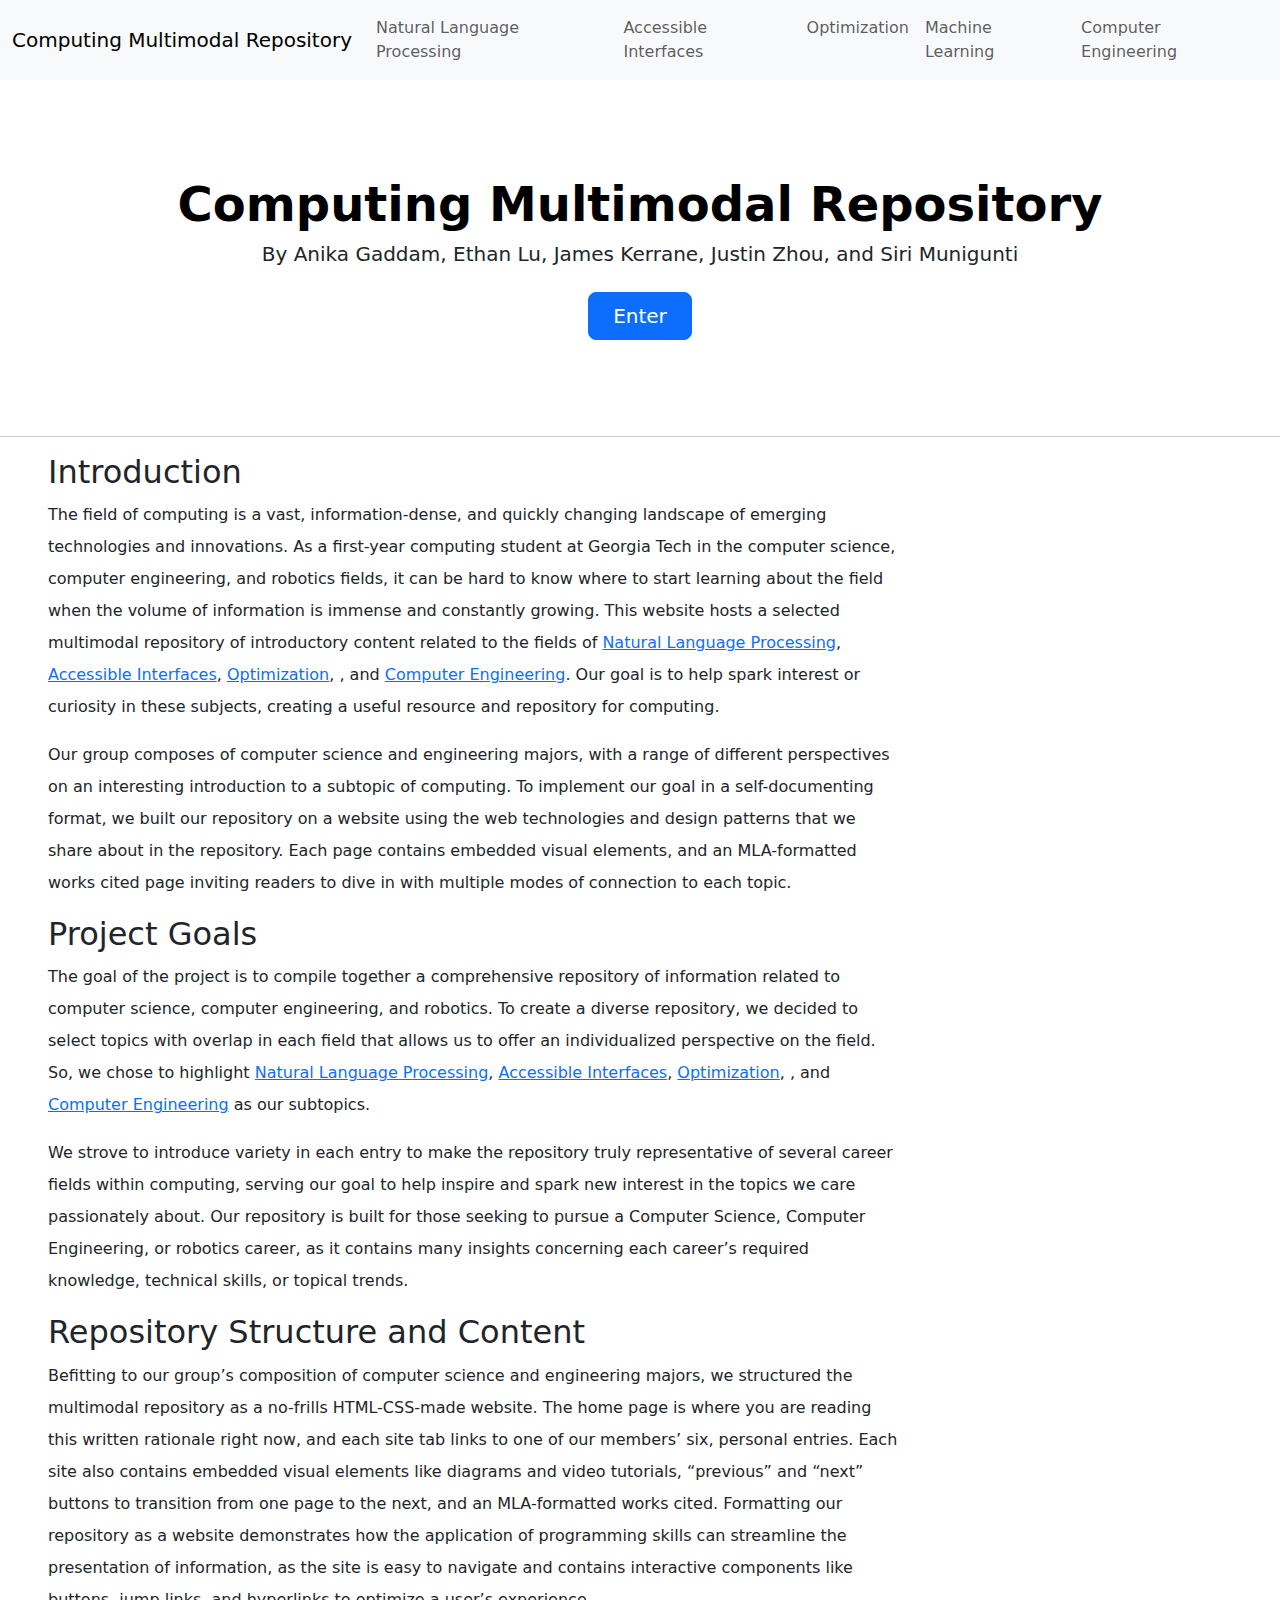
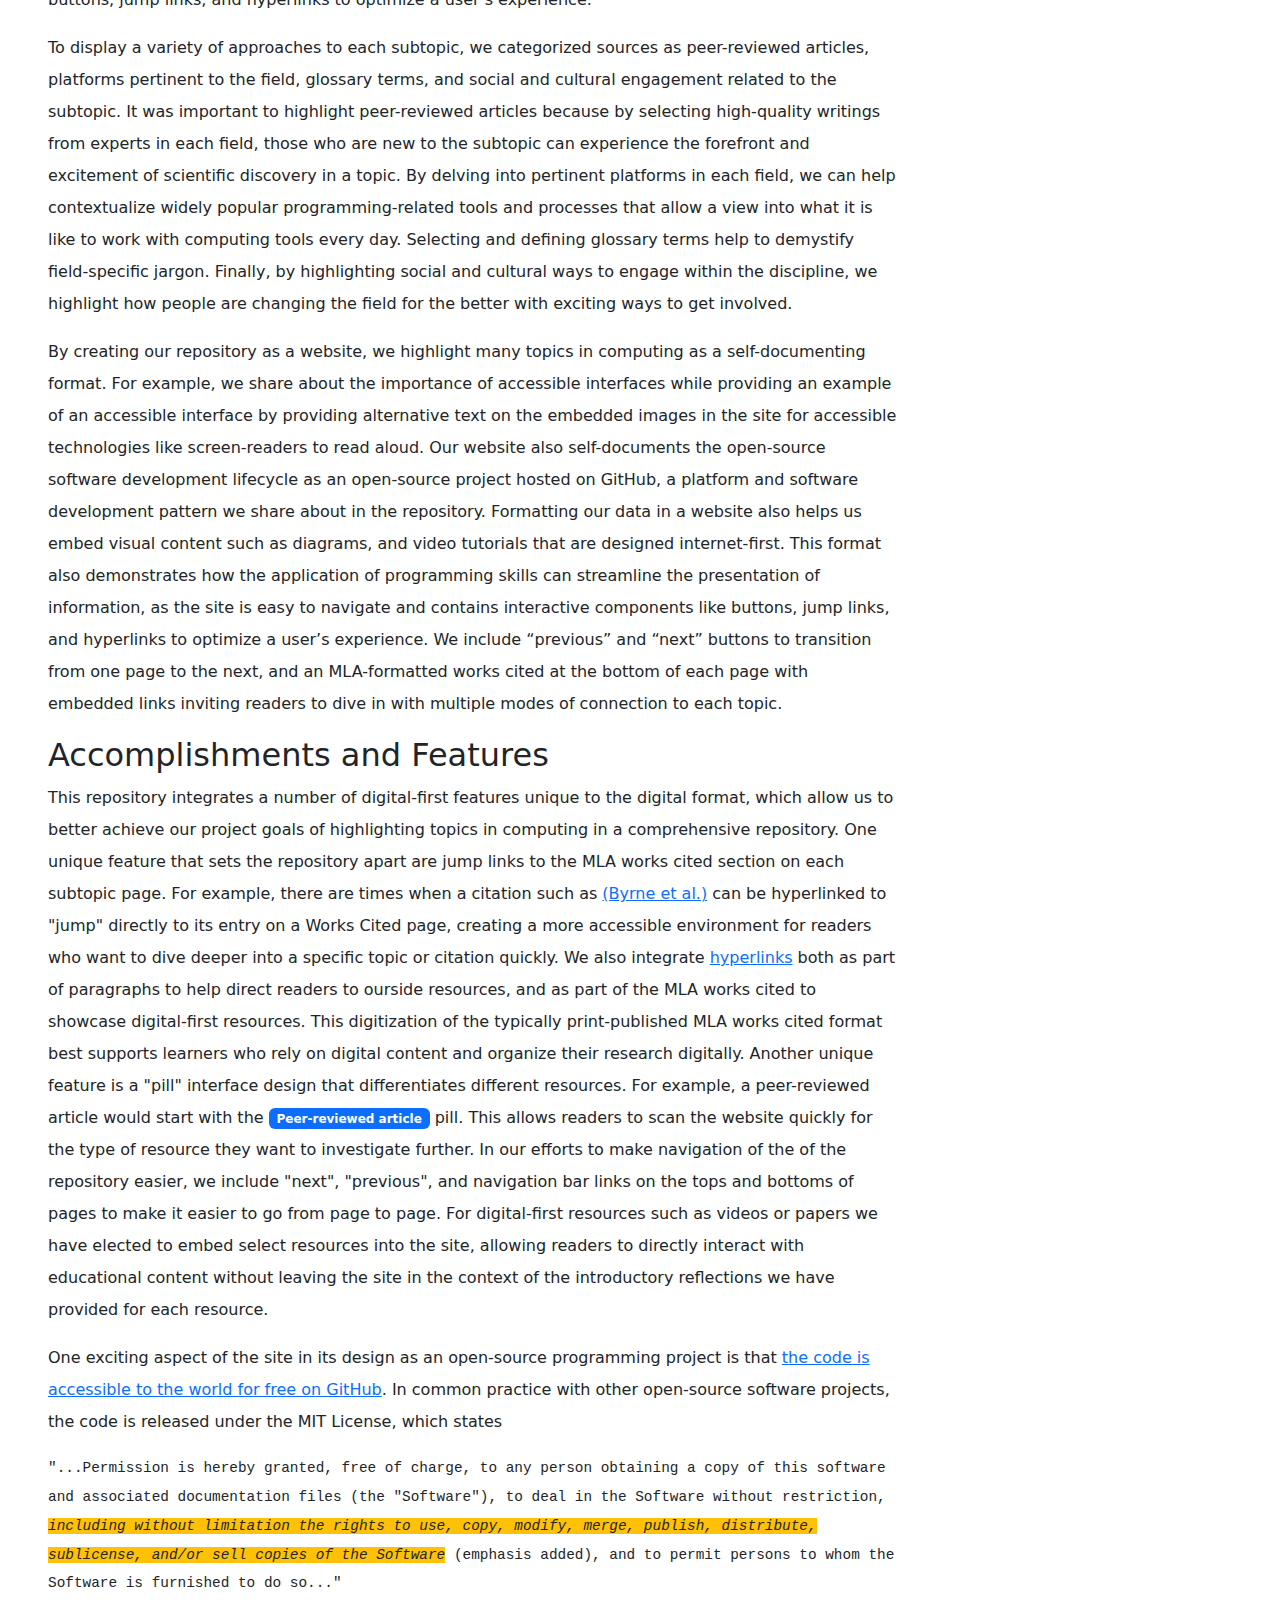
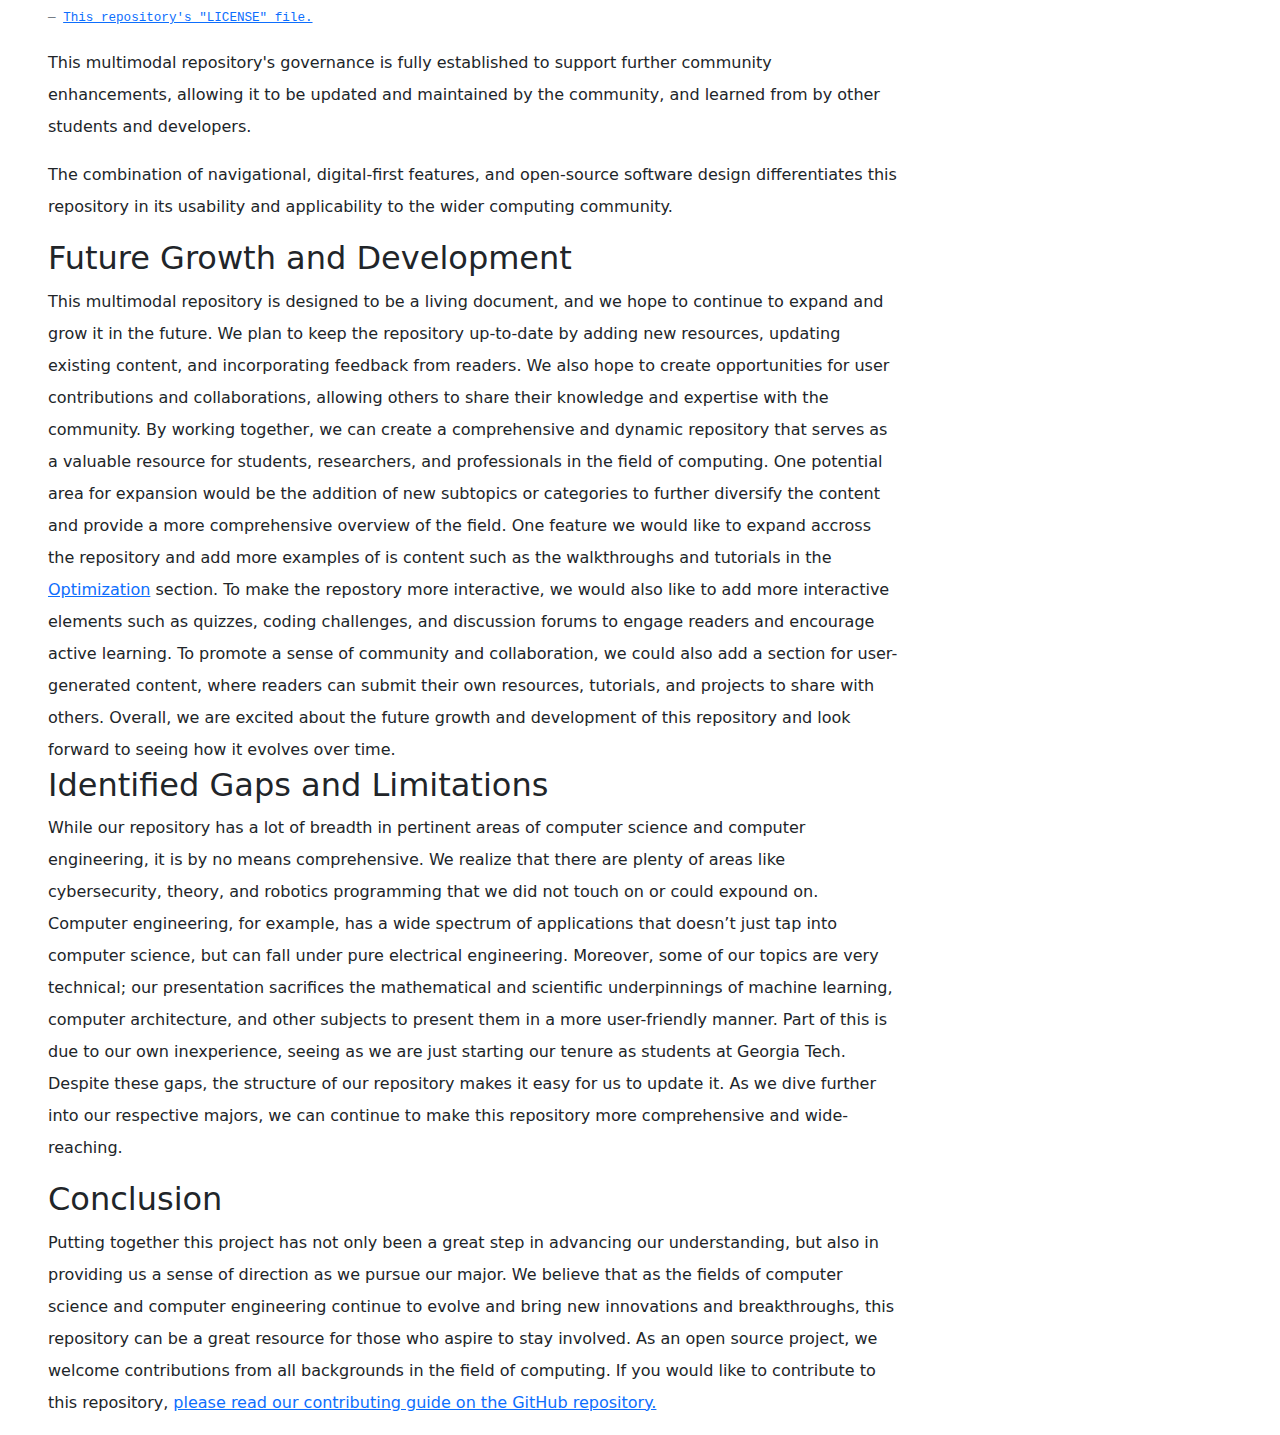
==== commit 7b26bbf2: "finalized intro" ====
--- a/index.html
+++ b/index.html
@@ -213,13 +213,23 @@
             to share with others. Overall, we are excited about the future growth and development of this repository and
             look forward to seeing how it evolves over time.
 
-            <!-- <h2>Identified Gaps and Limitations</h2> -->
+            <h2>Identified Gaps and Limitations</h2>
             <!--
             * Current limitations of the repository
             * Areas where more information is needed
             * Challenges faced and how they might be addressed
             -->
-            <p></p>
+            <p>
+                While our repository has a lot of breadth in pertinent areas of computer science and computer engineering, it is by no means comprehensive.
+                We realize that there are plenty of areas like cybersecurity, theory, and robotics programming that we did not touch on or could expound on.
+                Computer engineering, for example, has a wide spectrum of applications that doesn’t just tap into computer science, but can fall under pure 
+                electrical engineering. Moreover, some of our topics are very technical; our presentation sacrifices the mathematical and scientific underpinnings
+                of machine learning, computer architecture, and other subjects to present them in a more user-friendly manner. Part of this is due to our own
+                inexperience, seeing as we are just starting our tenure as students at Georgia Tech. Despite these gaps, the structure of our repository makes
+                it easy for us to update it. As we dive further into our respective majors, we can continue to make this repository more comprehensive and wide-reaching.
+
+
+            </p>
 
             <h2>Conclusion</h2>
             <!--
@@ -227,8 +237,10 @@
             * Call to action for users or potential contributors
             * Final thoughts on the repository's impact on the field
             -->
-            <p>As an open source project, we welcome contributions from all backgrounds in the field of computing. If
-                you would like to contribute to this repository, <a
+            <p>Putting together this project has not only been a great step in advancing our understanding, but also in providing us a sense of direction as we pursue
+                our major. We believe that as the fields of computer science and computer engineering continue to evolve and bring new innovations and breakthroughs,
+                this repository can be a great resource for those who aspire to stay involved. As an open source project, we welcome contributions from all backgrounds
+                in the field of computing. If you would like to contribute to this repository, <a
                     href="https://github.com/thatrobotdev/multimodal-repository?tab=readme-ov-file#contributing?tab=readme-ov-file#contributing">please
                     read our contributing guide on the GitHub repository.</a></p>
         </div>
